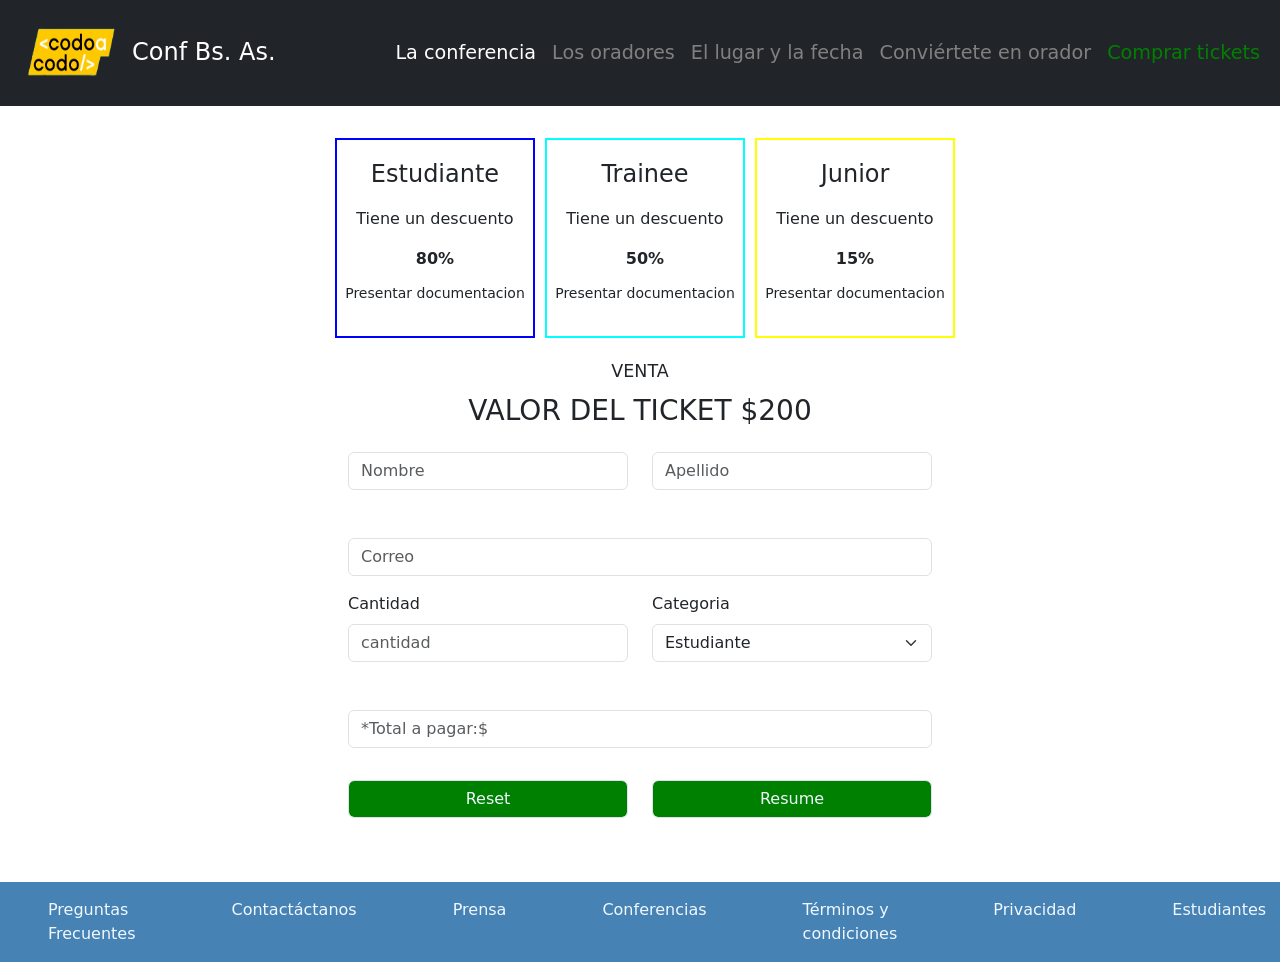
==== Entradas.html @ 97c7b956 "Integrador Js" ====
<!DOCTYPE html>
<html lang="es">

<head>
  <meta charset="UTF-8">
  <meta http-equiv="X-UA-Compatible" content="IE=edge">
  <meta name="viewport" content="width=device-width, initial-scale=1.0">

  <link href="https://cdn.jsdelivr.net/npm/bootstrap@5.2.2/dist/css/bootstrap.min.css" rel="stylesheet" integrity="sha384-Zenh87qX5JnK2Jl0vWa8Ck2rdkQ2Bzep5IDxbcnCeuOxjzrPF/et3URy9Bv1WTRi" crossorigin="anonymous">
  <title>Tickets</title>
  <link rel="stylesheet" href="/Styles.css">
</head>

<body>

  <!-- BARRA DE NAVEGACION -->
  <header>
    <nav class="navbar navbar-expand-lg bg-dark">
        <div class="container-fluid ">
            <a class="navbar-brand" href="barra de navegacion ">
            <img src="img/codoacodo.png" width="120" height="80" alt="logo Codo a Codo">Conf Bs. As. </a>
            <button class="navbar-toggler" type="button" data-bs-toggle="collapse"
                data-bs-target="#navbarSupportedContent" aria-controls="navbarSupportedContent" aria-expanded="false"
                aria-label="Toggle navigation">
                <span class="navbar-toggler-icon"></span>
            </button>
            <div class="collapse navbar-collapse" id="navbarSupportedContent">
                <ul class="navbar-nav ms-auto">
                    <li class="nav-item active"> <a class="nav-link" href="#principal" style="color:white">La
                            conferencia</a></li>
                    <li class="nav-item"><a class="nav-link" href="#oradores" style="color:gray">Los oradores</a></li>
                    <li class="nav-item"><a class="nav-link" href="#ubicacion" style="color: gray">El lugar y la
                            fecha</a></li>
                    <li class="nav-item"><a class="nav-link" href="#orador" style="color: gray">Conviértete en
                            orador</a></li>
                    <li class="nav-item"><a class="nav-link" href="/Entradas.html" style="color: green">Comprar tickets</a>
                    </li>
                </ul>
            </div>
        </div>
    </nav>
</header>

  <!-- cards -->
  <div>
    <div class="flex-container">
      <div class="flex-item blue">
        <h4>Estudiante</h4>
        <p>Tiene un descuento</p>
        <b>80%</b>
        <p><small class="text muted">Presentar documentacion</small></p>

      </div>
      <div class="flex-item aqua">
        <h4>Trainee</h4>
        <p>Tiene un descuento</p>
        <b>50%</b>
        <p><small class="text muted">Presentar documentacion</small></p>

      </div>
      <div class="flex-item yellow">
        <h4>Junior</h4>
        <p>Tiene un descuento</p>
        <b>15%</b>
        <p><small class="text muted">Presentar documentacion</small></p>
      </div>
    </div>
  </div>

  <div class="container">
    <div class="row pt-1">
      <h5 class="text-center pb-1 pt-3"><small>VENTA</small></h5>
      <h3 class="text-center text-uppercase">VALOR DEL TICKET $200 </h3>
    </div>
  </div>

  <!-- form -->
  <div class="flex-container">
    <form class="form w-50">
      <div class="row m-3">
        <div class="col">
          <input type="text" class="form-control" placeholder="Nombre">
        </div>
        <div class="col">
          <input type="text" class="form-control" placeholder="Apellido">
        </div>
        <div class="mb-3">
          <input type="email" class="form-control" placeholder="Correo">
        </div>
        <div class="col">
          <label class="form-label" for="cantidad">Cantidad</label>
          <input type="number" id="cantidad" class="form-control" placeholder="cantidad">
        </div>
        <div class="col">
          <label class="form-label" for="categoria" >Categoria</label>
          <select class="form-select" id="categoria">
            <option selected value="0">Estudiante</option>
            <option value="1">Trainee</option>
            <option value="2">Junior</option>
          </select>
        </div>
        <!-- total a pagar -->
        <div class="pago mb-3">
          <input readonly type="text" class="form-control" id="pagar" placeholder="*Total a pagar:$">
        </div>
      </div>




      <!-- botones -->

      <div class="linea row m-3">
        <div class="col">
          <input type="reset" class="form-control">
        </div>
        <div class="col">
          <button onclick="totalPagar(event)" class="form-control">Resume</button>
        </div>

      </div>
    </form>
    
  </div>


  <!-- footer -->
  <footer>
    <section class="navbar navbar-expand-lg">

      <div class=" footer navbar-nav">
        <a class="nav-link" >Preguntas Frecuentes</a>
        <a class="nav-link" >Contactáctanos</a>
        <a class="nav-link" >Prensa</a>
        <a class="nav-link" >Conferencias</a>
        <a class="nav-link">Términos y condiciones</a>
        <a class="nav-link" >Privacidad</a>
        <a class="nav-link" >Estudiantes</a>
      </div>

      </div>
    </section>


  </footer>


<!-- JavaS del form-->

<script src="script.js"></script>



</body>

</html>
---- Styles.css ----
* {
    margin: 0px;
    padding: 0px;
    box-sizing: border-box;
}
.navbar-brand{
    color: #ffffff;
    font-size: 1.5rem;
}
nav{
    font-size: 1.2rem;
  }

.img-section-div{   
    padding-top: 24.5em;
    margin-right: 8em; 
    color: #ffffff;
    float: right;
    margin-top: -58vw;
    position: relative;
    z-index: 1000;
    font-size: 1em;
    font-family: 'Franklin Gothic Medium', 'Arial Narrow', Arial, sans-serif;
    text-align: right;
}

.img-section{  
    width: 100%;
    height: 50rem;
    background-image: url(../img/ba1.jpg);
    filter: brightness(50%);
    background-size: cover;
    
}

.titulo-oradores{
    padding: 1em 0;
    text-align: center;
}


.div-image-section{  
    width: 50%;
    height: 30em;
    background-image: url(../img/honolulu.jpg);
    background-size: cover;
}


.div-text-section{

    color: #fff;
    width: 50%;
    background-color: #424949  ;
}

.div-text-section p{
  font-size: .8em;
}

.div-text-section div{
    margin: 1em 0 0 1em;
}

.div-text-section div input{
    color: #fff;
    border: 1px solid #fff;
    border-radius: 3px;
    background-color: rgba(0, 0, 0, 0)
}

.section-img-text{
    display: flex;
}

.conviertete-en-orador{
        
    width: 60%;
    margin: 0 auto 2em;
    }

.titulo-conviertete{
    width: fit-content;
    margin: 0 auto .5em;
    }

.titulo-conviertete p{
    margin: 1em 0 0 .5em;
}

#exampleInputText{
    margin: 0 auto;
    width: 48%;
}

.mb-3{
    display: flex;
    }

.conviertete-en-orador form p{
    width: fit-content;        
    margin: 1em auto;
}

#boton-enviar{
    width: 100%;
    margin-left: 1%;
    border: 0;
    background-color: #7FC733;
}

#exampleFormControlTextarea1{
    width: 100%;
    margin-left: 1%;
}

#conoce-mas:hover{
    background-color: yellow;
    color: #444;
}


#parrafo{
    margin-top: 1em;
}


.flex-container{
    display: flex;
    width: 50;
    justify-content: center;
}


.flex-item{
    margin-top: 2rem;
    margin-left: 10px;
    height: 200px;
    width: 200px;
    padding: auto;
    text-align: center;
}

.flex-item h4 {
    padding-top: 20px ;

}

.flex-item p{
    padding-top: 10px;
}

.blue{
    border: 2px solid blue;
}

.aqua{
    border: 2px solid aqua;
}

.yellow{
    border: 2px solid yellow
}

.col{
    margin-bottom: 3rem;
}

.linea input{
    
    background-color: green;
    color: aliceblue;
}

.linea button{
    background-color: green;
    color: aliceblue;
}

.navbar{
    background-color:steelblue;
    
}

.footer a {
    display:inline;
    width: 100%;
    margin-inline: 40px;
    color:aliceblue;

    
}
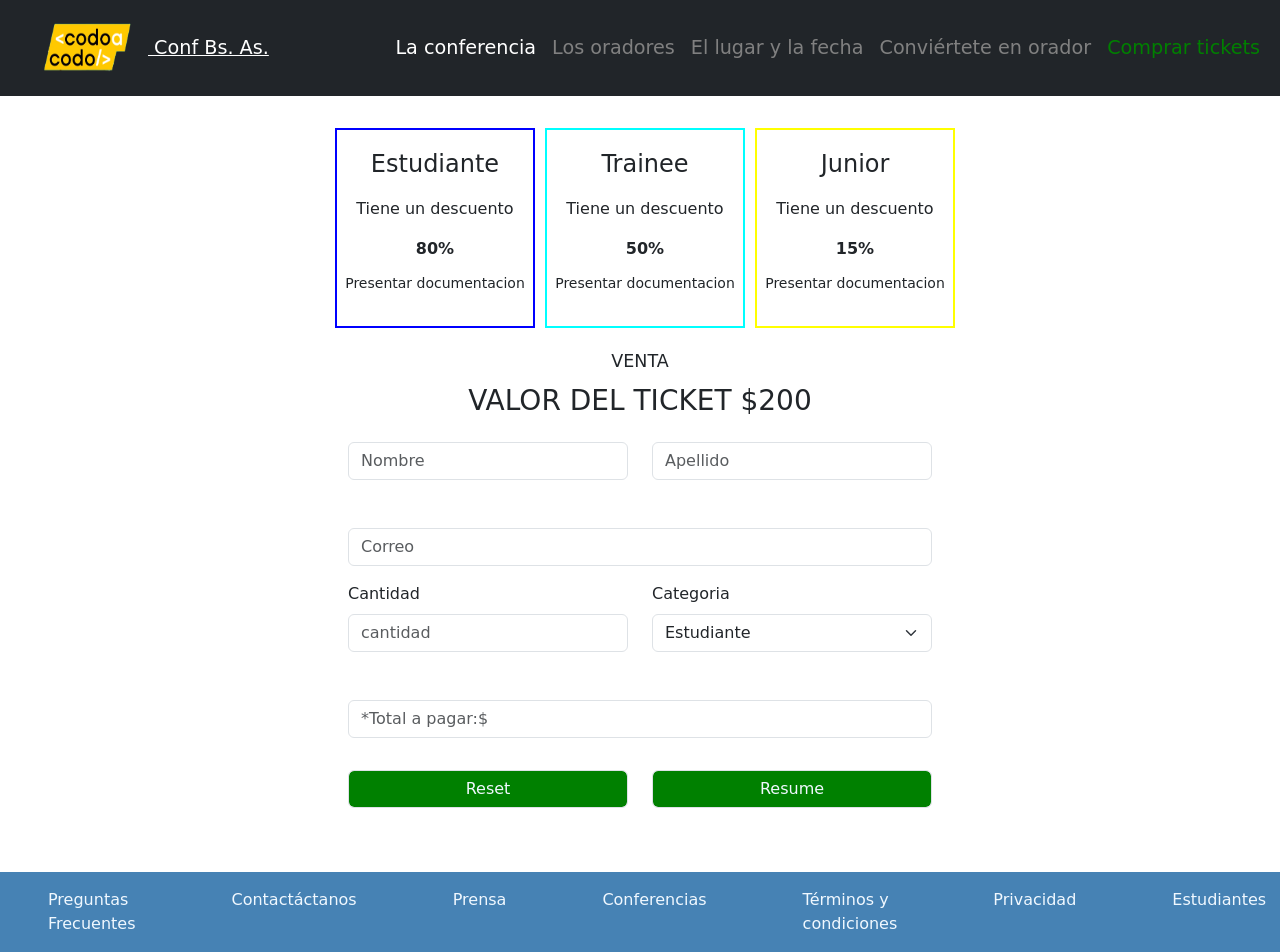
==== commit 4fd403c2: "Instegrador js 1.0" ====
--- a/Entradas.html
+++ b/Entradas.html
@@ -18,7 +18,7 @@
     <nav class="navbar navbar-expand-lg bg-dark">
         <div class="container-fluid ">
             <a class="navbar-brand" href="barra de navegacion ">
-            <img src="img/codoacodo.png" width="120" height="80" alt="logo Codo a Codo">Conf Bs. As. </a>
+              <a href="/index.html" style="color: white;" > <img src="img/codoacodo.png" width="120" height="80" alt="logo Codo a Codo" class="CaC"> Conf Bs. As.</a>
             <button class="navbar-toggler" type="button" data-bs-toggle="collapse"
                 data-bs-target="#navbarSupportedContent" aria-controls="navbarSupportedContent" aria-expanded="false"
                 aria-label="Toggle navigation">
